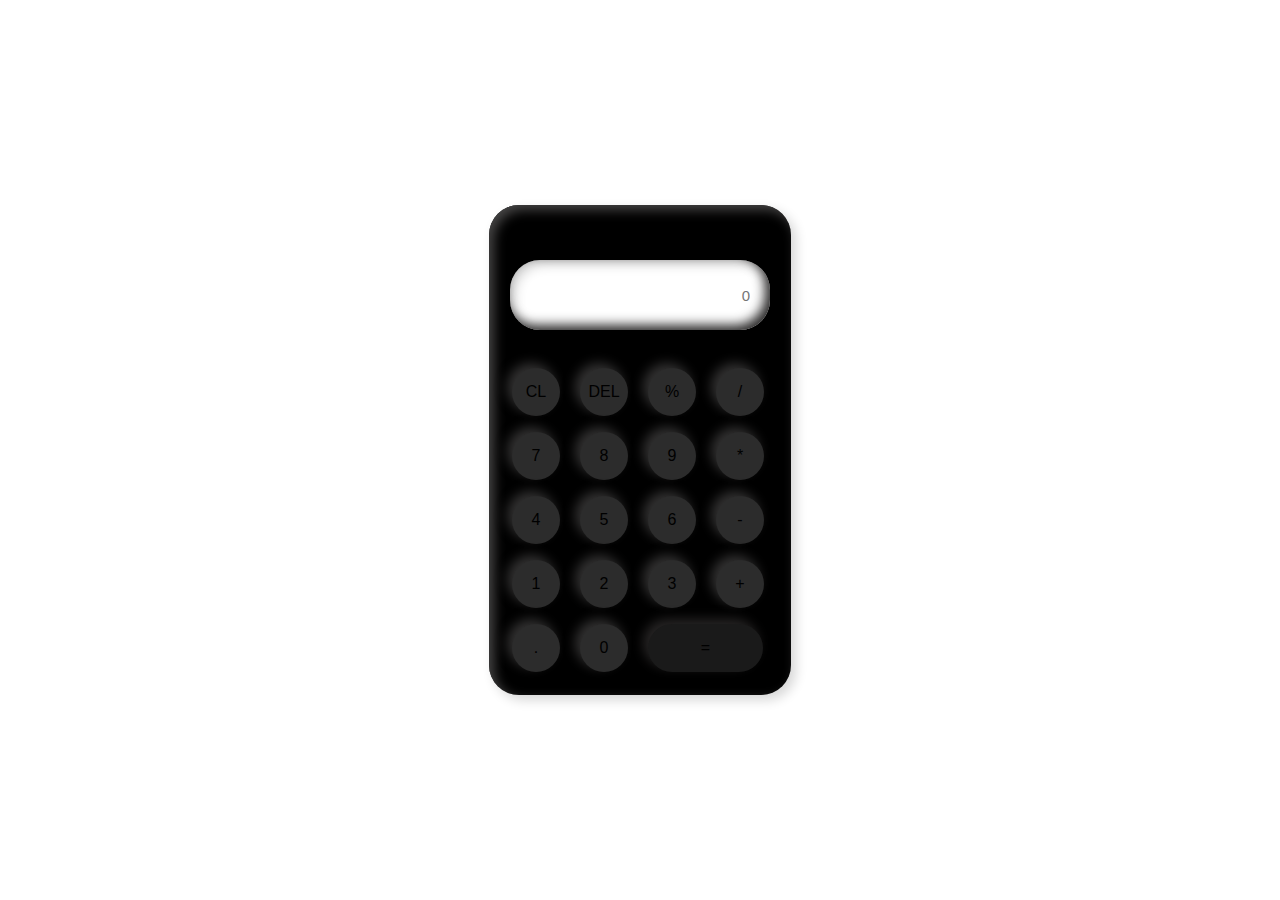
==== index.html @ 15070637 "simlple calculator" ====
<!DOCTYPE html>
<html lang="en">
<head>
    <meta charset="UTF-8">
    <meta name="viewport" content="width=device-width, initial-scale=1.0">
    <title>Calculatrice</title>
    <link rel="stylesheet" href="style.css">
</head>
<body>
    <div class="container">
        <div class="calculator">
            <input type="text" placeholder="0" id="output-screen">
            <button onclick="Clear()">CL</button>
            <button onclick="del()" > DEL</button>
            <button onclick="display('%')">%</button>
            <button onclick="display('/')">/</button>
            <button onclick="display('7')">7</button>
            <button onclick="display('8')" >8</button>
            <button onclick="display('9')" >9</button>
            <button onclick="display('*')" >*</button>
            <button onclick="display('4')" >4</button>
            <button onclick="display('5')" >5</button>
            <button onclick="display('6')" >6</button>
            <button onclick="display('-')" >-</button>
            <button onclick="display('1')">1</button>
            <button onclick="display('2')">2</button>
            <button onclick="display('3')" >3</button>
            <button onclick="display('+')">+</button>
            <button onclick="display('.')">.</button>
            <button onclick="display('0')">0</button>
            <button onclick="calculate()" class="equal">=</button>
            
        </div>
    </div>

    <script>

      
    document.addEventListener('keydown', function(event) {
    const key = event.key;
    const allowedKeys = ['1', '2', '3', '4', '5', '6', '7', '8', '9', '0', '.', '+', '-', '*', '/'];

    if (allowedKeys.includes(key)) {
        display(key);
    } else if (key === 'Enter') {
        calculate();
    } else if (key === 'Backspace') {
        Clear();
    }
});

      let outputScreen = document.getElementById("output-screen");

      function display(num){
        outputScreen.value += num;
      }

      function calculate(){
        try{
            outputScreen.value = eval(outputScreen.value);
        }
        catch(error)
        {
            alert("invalid")
        }
      }

      function Clear(){
        outputScreen.value ="";

      }

      function del(){
        outputScreen.value =outputScreen.value.slice(0,-1);
      }

    </script>
    


</body>



</html>
---- style.css ----
*{
    margin: 0;
    padding: 0;
    box-sizing: border-box;
    font-family: sans-serif;
    outline: none;
    overflow: hidden;
    animation: changeColor 10s infinite alternate;
}

@keyframes changeColor {
    0% {
        background-color: #efcf4e57;
    }
    50% {
        background-color: #ff666695;
    }
    100% {
        background-color: #66ff665a;
    }
}


.container{
    height: 100vh;
    display: flex;
    justify-content: center;
    align-items: center;
}

.calculator{
    background-color: #000000;
    padding: 15px;
    border-radius: 30px;
    box-shadow: inset 5px 5px 12px #464545,
                      5px 5px 12px rgb(0,0,0,.16);
    display: grid;      
    grid-template-columns: repeat(4,68px);            


}

input{
    grid-column: span 4;
    height: 70px;
    width: 260px;
    background: color #1c1d1d;
    box-shadow: inset -5px -5px 12px #2a2929,
                inset 5px 5px 12px rgba(0,0,0,.16) ;
    border: none;
    border-radius: 30px;
    color: rgb(51, 50, 50);
    font-size: 15px;
    text-align: end;
    margin: auto;
    margin-top: 40px;
    margin-bottom: 30px;
    padding: 20px;
}

button{
    height: 48px;
    width: 48px;
    background-color: #2c2c2c;
    box-shadow: -5px -5px 12px #323131,
                 5px 5px 12px rgba(0,0,0,.16);
    border: none;
    border-radius: 50%;
    margin: 8px;
    font-size: 16px;
    cursor: pointer;
    transition: background-color 0.3s, transform 0.3s; /* Transition pour un effet de douceur */
               
}

button:hover {
    background-color: #45a049; /* Couleur au survol */
    transform: scale(1.6); /* Grossissement de 10% */
}

.equal{
    width: 115px;
    border-radius: 40px;
    background-color: #1a1a1a;
    box-shadow: -5px -5px 12px #272525,
                 5px 5px 12px rgba(0,0,0,.16);
                 
}
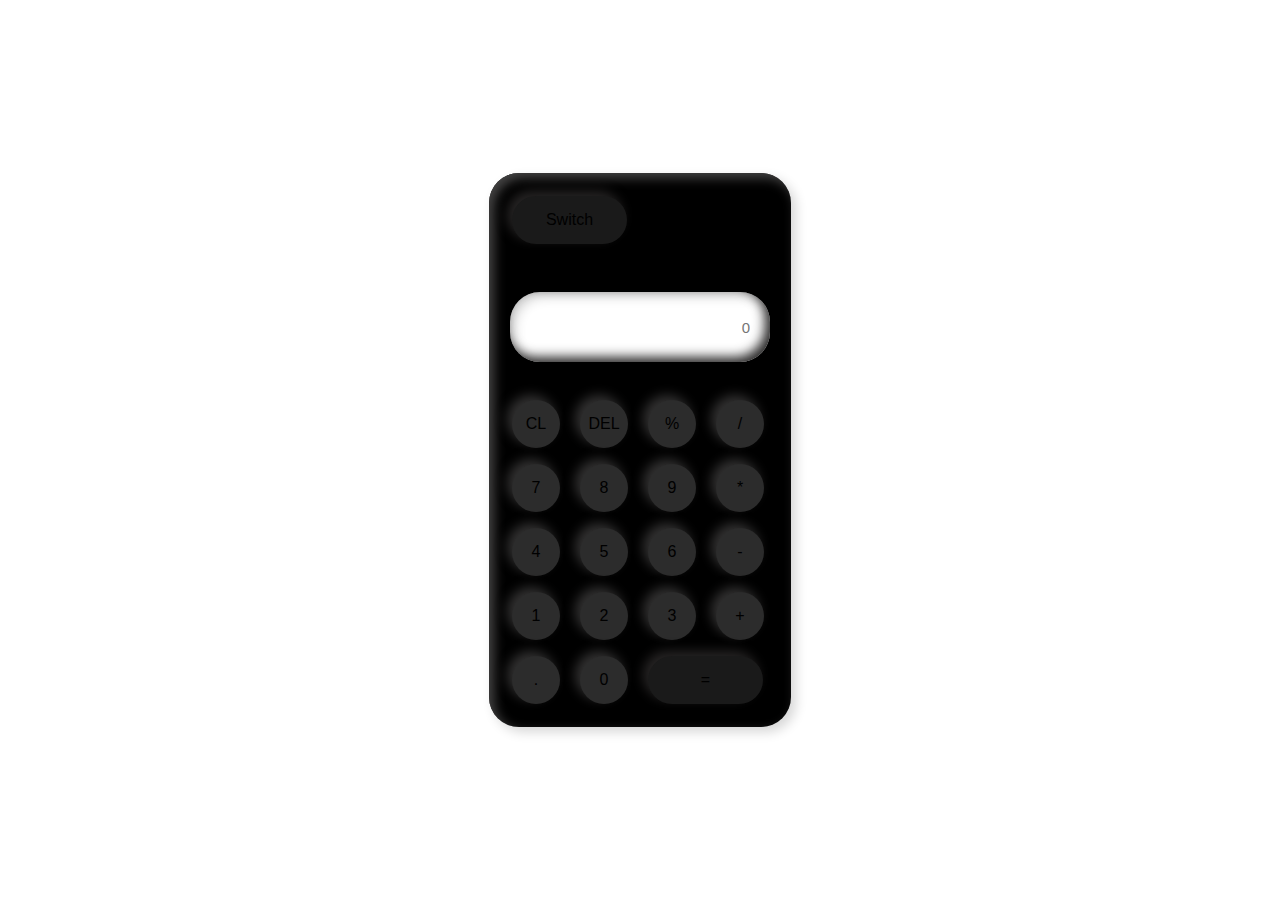
==== commit c3b17865: "Add files via upload" ====
--- a/index.html
+++ b/index.html
@@ -1,85 +1,91 @@
-<!DOCTYPE html>
-<html lang="en">
-<head>
-    <meta charset="UTF-8">
-    <meta name="viewport" content="width=device-width, initial-scale=1.0">
-    <title>Calculatrice</title>
-    <link rel="stylesheet" href="style.css">
-</head>
-<body>
-    <div class="container">
-        <div class="calculator">
-            <input type="text" placeholder="0" id="output-screen">
-            <button onclick="Clear()">CL</button>
-            <button onclick="del()" > DEL</button>
-            <button onclick="display('%')">%</button>
-            <button onclick="display('/')">/</button>
-            <button onclick="display('7')">7</button>
-            <button onclick="display('8')" >8</button>
-            <button onclick="display('9')" >9</button>
-            <button onclick="display('*')" >*</button>
-            <button onclick="display('4')" >4</button>
-            <button onclick="display('5')" >5</button>
-            <button onclick="display('6')" >6</button>
-            <button onclick="display('-')" >-</button>
-            <button onclick="display('1')">1</button>
-            <button onclick="display('2')">2</button>
-            <button onclick="display('3')" >3</button>
-            <button onclick="display('+')">+</button>
-            <button onclick="display('.')">.</button>
-            <button onclick="display('0')">0</button>
-            <button onclick="calculate()" class="equal">=</button>
-            
-        </div>
-    </div>
-
-    <script>
-
-      
-    document.addEventListener('keydown', function(event) {
-    const key = event.key;
-    const allowedKeys = ['1', '2', '3', '4', '5', '6', '7', '8', '9', '0', '.', '+', '-', '*', '/'];
-
-    if (allowedKeys.includes(key)) {
-        display(key);
-    } else if (key === 'Enter') {
-        calculate();
-    } else if (key === 'Backspace') {
-        Clear();
-    }
-});
-
-      let outputScreen = document.getElementById("output-screen");
-
-      function display(num){
-        outputScreen.value += num;
-      }
-
-      function calculate(){
-        try{
-            outputScreen.value = eval(outputScreen.value);
-        }
-        catch(error)
-        {
-            alert("invalid")
-        }
-      }
-
-      function Clear(){
-        outputScreen.value ="";
-
-      }
-
-      function del(){
-        outputScreen.value =outputScreen.value.slice(0,-1);
-      }
-
-    </script>
-    
-
-
-</body>
-
-
-
+<!DOCTYPE html>
+<html lang="en">
+<head>
+    <meta charset="UTF-8">
+    <meta name="viewport" content="width=device-width, initial-scale=1.0">
+    <title>Calculatrice</title>
+    <link rel="stylesheet" href="style.css">
+   
+</head>
+<body>
+    <div class="container">
+        <div class="calculator">
+            <button class="switch"  onclick="redirectToPage()">Switch </button>
+            <input type="text" placeholder="0" id="output-screen">
+            <button onclick="Clear()">CL</button>
+            <button onclick="del()" > DEL</button>
+            <button onclick="display('%')">%</button>
+            <button onclick="display('/')">/</button>
+            <button onclick="display('7')">7</button>
+            <button onclick="display('8')" >8</button>
+            <button onclick="display('9')" >9</button>
+            <button onclick="display('*')" >*</button>
+            <button onclick="display('4')" >4</button>
+            <button onclick="display('5')" >5</button>
+            <button onclick="display('6')" >6</button>
+            <button onclick="display('-')" >-</button>
+            <button onclick="display('1')">1</button>
+            <button onclick="display('2')">2</button>
+            <button onclick="display('3')" >3</button>
+            <button onclick="display('+')">+</button>
+            <button onclick="display('.')">.</button>
+            <button onclick="display('0')">0</button>
+            <button onclick="calculate()" class="equal">=</button>
+            
+        </div>
+    </div>
+
+    <script>
+
+      
+    document.addEventListener('keydown', function(event) {
+    const key = event.key;
+    const allowedKeys = ['1', '2', '3', '4', '5', '6', '7', '8', '9', '0', '.', '+', '-', '*', '/'];
+
+    if (allowedKeys.includes(key)) {
+        display(key);
+    } else if (key === 'Enter') {
+        calculate();
+    } else if (key === 'Backspace') {
+        Clear();
+    }
+});
+
+      let outputScreen = document.getElementById("output-screen");
+
+      function display(num){
+        outputScreen.value += num;
+      }
+
+      function calculate(){
+        try{
+            outputScreen.value = eval(outputScreen.value);
+        }
+        catch(error)
+        {
+            alert("invalid")
+        }
+      }
+
+      function Clear(){
+        outputScreen.value ="";
+
+      }
+
+      function del(){
+        outputScreen.value =outputScreen.value.slice(0,-1);
+      }
+
+    </script>
+        <script>
+            function redirectToPage() {
+                window.location.href = 'cal-scentific.html'; 
+            }
+        </script>
+
+
+</body>
+
+
+
 </html>--- a/style.css
+++ b/style.css
@@ -1,88 +1,107 @@
-*{
-    margin: 0;
-    padding: 0;
-    box-sizing: border-box;
-    font-family: sans-serif;
-    outline: none;
-    overflow: hidden;
-    animation: changeColor 10s infinite alternate;
-}
-
-@keyframes changeColor {
-    0% {
-        background-color: #efcf4e57;
-    }
-    50% {
-        background-color: #ff666695;
-    }
-    100% {
-        background-color: #66ff665a;
-    }
-}
-
-
-.container{
-    height: 100vh;
-    display: flex;
-    justify-content: center;
-    align-items: center;
-}
-
-.calculator{
-    background-color: #000000;
-    padding: 15px;
-    border-radius: 30px;
-    box-shadow: inset 5px 5px 12px #464545,
-                      5px 5px 12px rgb(0,0,0,.16);
-    display: grid;      
-    grid-template-columns: repeat(4,68px);            
-
-
-}
-
-input{
-    grid-column: span 4;
-    height: 70px;
-    width: 260px;
-    background: color #1c1d1d;
-    box-shadow: inset -5px -5px 12px #2a2929,
-                inset 5px 5px 12px rgba(0,0,0,.16) ;
-    border: none;
-    border-radius: 30px;
-    color: rgb(51, 50, 50);
-    font-size: 15px;
-    text-align: end;
-    margin: auto;
-    margin-top: 40px;
-    margin-bottom: 30px;
-    padding: 20px;
-}
-
-button{
-    height: 48px;
-    width: 48px;
-    background-color: #2c2c2c;
-    box-shadow: -5px -5px 12px #323131,
-                 5px 5px 12px rgba(0,0,0,.16);
-    border: none;
-    border-radius: 50%;
-    margin: 8px;
-    font-size: 16px;
-    cursor: pointer;
-    transition: background-color 0.3s, transform 0.3s; /* Transition pour un effet de douceur */
-               
-}
-
-button:hover {
-    background-color: #45a049; /* Couleur au survol */
-    transform: scale(1.6); /* Grossissement de 10% */
-}
-
-.equal{
-    width: 115px;
-    border-radius: 40px;
-    background-color: #1a1a1a;
-    box-shadow: -5px -5px 12px #272525,
-                 5px 5px 12px rgba(0,0,0,.16);
-                 
-}+*{
+    margin: 0;
+    padding: 0;
+    box-sizing: border-box;
+    font-family: sans-serif;
+    outline: none;
+    overflow: hidden;
+    animation: changeColor 10s infinite alternate;
+}
+
+@keyframes changeColor {
+    0% {
+        background-color: #efcf4e57;
+    }
+    50% {
+        background-color: #ff666695;
+    }
+    100% {
+        background-color: #66ff665a;
+    }
+}
+
+
+.container{
+    height: 100vh;
+    display: flex;
+    justify-content: center;
+    align-items: center;
+}
+
+.calculator{
+    background-color: #000000;
+    padding: 15px;
+    border-radius: 30px;
+    box-shadow: inset 5px 5px 12px #464545,
+                      5px 5px 12px rgb(0,0,0,.16);
+    display: grid;      
+    grid-template-columns: repeat(4,68px);            
+
+
+}
+
+input{
+    grid-column: span 4;
+    height: 70px;
+    width: 260px;
+    background: color #1c1d1d;
+    box-shadow: inset -5px -5px 12px #2a2929,
+                inset 5px 5px 12px rgba(0,0,0,.16) ;
+    border: none;
+    border-radius: 30px;
+    color: rgb(51, 50, 50);
+    font-size: 15px;
+    text-align: end;
+    margin: auto;
+    margin-top: 40px;
+    margin-bottom: 30px;
+    padding: 20px;
+}
+
+button{
+    height: 48px;
+    width: 48px;
+    background-color: #2c2c2c;
+    box-shadow: -5px -5px 12px #323131,
+                 5px 5px 12px rgba(0,0,0,.16);
+    border: none;
+    border-radius: 50%;
+    margin: 8px;
+    font-size: 16px;
+    cursor: pointer;
+    transition: background-color 0.3s, transform 0.3s; /* Transition pour un effet de douceur */
+               
+}
+
+button:hover {
+    background-color: #45a049; /* Couleur au survol */
+    transform: scale(1.6); /* Grossissement de 10% */
+}
+
+.equal, .switch {
+    width: 115px;
+    border-radius: 40px;
+    background-color: #1a1a1a;
+    box-shadow: -5px -5px 12px #272525,
+                 5px 5px 12px rgba(0,0,0,.16);
+                 
+}
+
+  .button {
+            display: flex;
+            padding: 10px 180px;
+            margin : 10px;
+            font-size: 30px;
+            color: #fff;
+            background-color: #007bff;
+            border-radius: 90px;
+            text-align: start;
+            cursor: pointer;
+            transition: transform 0.3s, box-shadow 0.3s;
+            
+        }
+    
+        .button:hover {
+            transform: translateY(-3px);
+            box-shadow: 0 5px 15px rgba(0, 0, 0, 0.3);
+        }